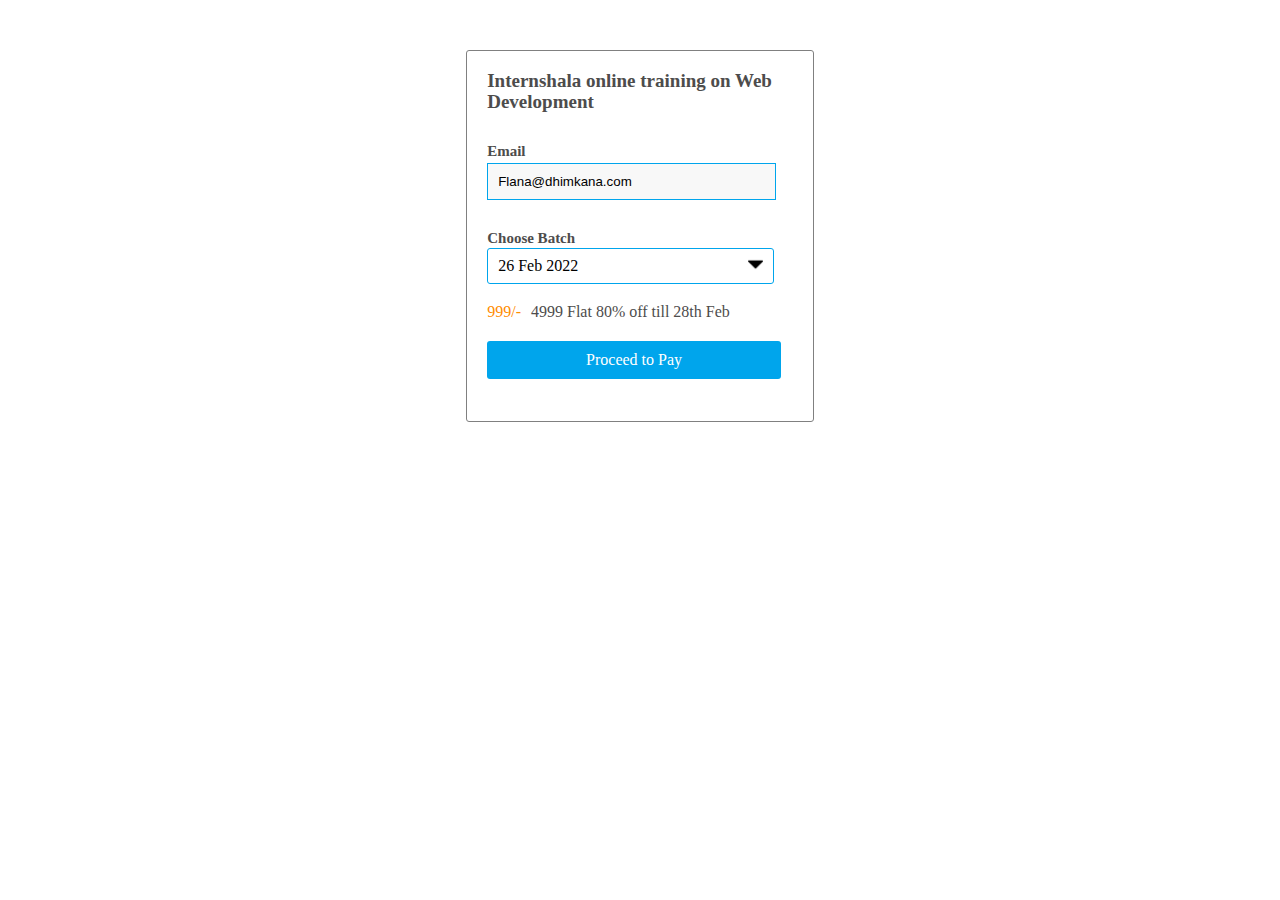
==== Confirmation_Page/confirm.html @ b3c49984 "added confirmation page" ====
<!DOCTYPE html>
<html lang="en">

<head>
    <meta charset="UTF-8">
    <meta http-equiv="X-UA-Compatible" content="IE=edge">
    <meta name="viewport" content="width=device-width, initial-scale=1.0">
    <title>Confirmation</title>
    <link rel="stylesheet" href="confirm.css">
</head>

<body>

    <nav>

    </nav>

    <div class="container">

        <p class="title">Internshala online training on Web</p>
        <p class="title1">Development</p>

        <p class="mail">Email</p>
        <div class="email-div">
            <input type="email" class="filled-mail" value="Flana@dhimkana.com">
        </div>

        <p class="batch">Choose Batch</p>
        <div class="email-div">
            <div class="wrap_select">

                <div class="select_box">

                    <div class="options_container">

                        <div class="option">
                            <input type="radio" class="radio" id="automobiles" name="category">
                            <label for="automobiles">1 March 2022</label>
                        </div>
                        <div class="option">
                            <input type="radio" class="radio" id="film" name="category">
                            <label for="film">15 March 2022</label>
                        </div>
                        <div class="option">
                            <input type="radio" class="radio" id="science" name="category">
                            <label for="science">1 Apr 2022</label>
                        </div>
                        <div class="option">
                            <input type="radio" class="radio" id="art" name="category">
                            <label for="art">15 Apr 2022</label>
                        </div>
                        <div class="option">
                            <input type="radio" class="radio" id="music" name="category">
                            <label for="music">1 may 2022</label>
                        </div>
                        <div class="option">
                            <input type="radio" class="radio" id="travel" name="category">
                            <label for="travel">15 May 2022</label>
                        </div>
                        <div class="option">
                            <input type="radio" class="radio" id="lang" name="category">
                            <label for="lang">1 June 2022</label>
                        </div>
                    </div>
                    <div class="selected">
                        26 Feb 2022
                    </div>
                </div>
            </div>
        </div>

        <div class="discount">
            <p class="actual-price">999/-</p>
            <p class="disc-price"> 4999 Flat 80% off till 28th Feb</p>
        </div>

        <div class="process">
            <p>Proceed to Pay</p>
        </div>
    </div>


</body>

</html>

<script src="confirm.js"></script>
---- Confirmation_Page/confirm.css ----
body {
    margin: 0;
    padding: 0;
}

.container{
    width: 27%;
    height: 370px;
    border: 1px solid gray;
    margin: auto;
    border-radius: 3px;
    margin-top: 50px;
    margin-bottom: 150px;
}

.title{
    font-size: 19px;
    font-weight: 700;
    margin-left: 20px;
    color: rgb(77, 76, 76);
}

.title1{
    font-size: 19px;
    font-weight: 700;
    margin-top: -20px;
    margin-left: 20px;
    color: rgb(77, 76, 76);
}

.mail{
    margin-left: 20px;
    margin-top: 30px;
    font-size: 15px;
    font-weight: 600;
    color: rgb(77, 76, 76);
}

.filled-mail{
    width: 100%;
    padding: 10px 0 10px 10px;
    background: #f8f8f8;
    border: 1px solid rgb(0, 165, 236);;
}

.email-div{
    margin-left: 20px;
    margin-top: -12px;
    width: 80%;
}

.batch{
    margin-left: 20px;
    margin-top: 30px;
    font-size: 15px;
    font-weight: 600;
    color: rgb(77, 76, 76);
    margin-bottom: 5px;
}

/* wrap selected-------------------------------------------------- */

.wrap_select{
    flex-direction: row;
    margin-left: -10px;
    margin-right: -20px;
}

.select_box {
    display: flex;
    /* width: 200px; */
    /* margin-top: 15px; */
    
    flex-direction: column;
  }
  
  .select_box .options_container {
    background-color: white;
    color: rgb(90, 86, 86);
    max-height: 0;
    width: 100%;
    opacity: 0;
    transition: all 0.5s;
    border-radius: 8px;
    overflow: hidden;
    order: 1;
  }
  
  .selected {
    /* background-color: rgb(0, 165, 236); */
    border-radius: 3px;
    margin-bottom: 5px;
    color: black;
    font-weight: 500;
    border: 1px solid rgb(0, 165, 236);
    position: relative;
    order: 0;
  }

  .selected::after {
    content: "";
    background: url("/Traning_Page/images/down-filled-triangular-arrow.png");
    background-size: contain;
    background-repeat: no-repeat;
    position: absolute;
    height: 100%;
    width: 15px;
    right: 10px;
    top: 8px;
    transition: all 0.4s;
  }
  
  .select_box .options_container.active {
    max-height: 240px;
    opacity: 1;
    overflow-x: hidden;
    overflow-y: scroll;
  }
  
  .select_box .options_container.active + .selected::after {
    transform: rotate(180deg);
    top: -6px;
  }
  
  .select_box .options_container::-webkit-scrollbar {
    width: 4px;
    background: white;
    border-radius: 0 8px 8px 0;
  }
  
  .select_box .options_container::-webkit-scrollbar-thumb {
    /* width: 8px; */
    background: rgb(187, 187, 187);
    border-radius: 0 8px 8px 0;
  }
  
  .select_box,
  .option,
  .selected {
    padding: 8px 10px;
    cursor: pointer;
  }
  
  .select_box .option:hover {
    background-color: rgb(230, 244, 252);
    color: rgb(0, 165, 236);
  }
  
  .select_box label {
    cursor: pointer;
  }
  
  .select_box .option .radio {
    display: none;
  }

  /* end select wrap-------------------------------- */

.discount{
    display: flex;
    margin-top: -10px;
}

.actual-price{
    margin-right: 10px;
    margin-left: 20px;
    color: #ff8c00;
    /* margin-top: 10px; */
}

.disc-price{
    color: rgb(77, 76, 76);
}

.process{
    background-color: rgb(0, 165, 236);
    width: 85%;
    margin-left: 20px;
    border-radius: 3px;
    margin-top: -12px;
    /* display: flex; */
}

.process p{
    padding: 10px;
    color: white;
    text-align:center;
}
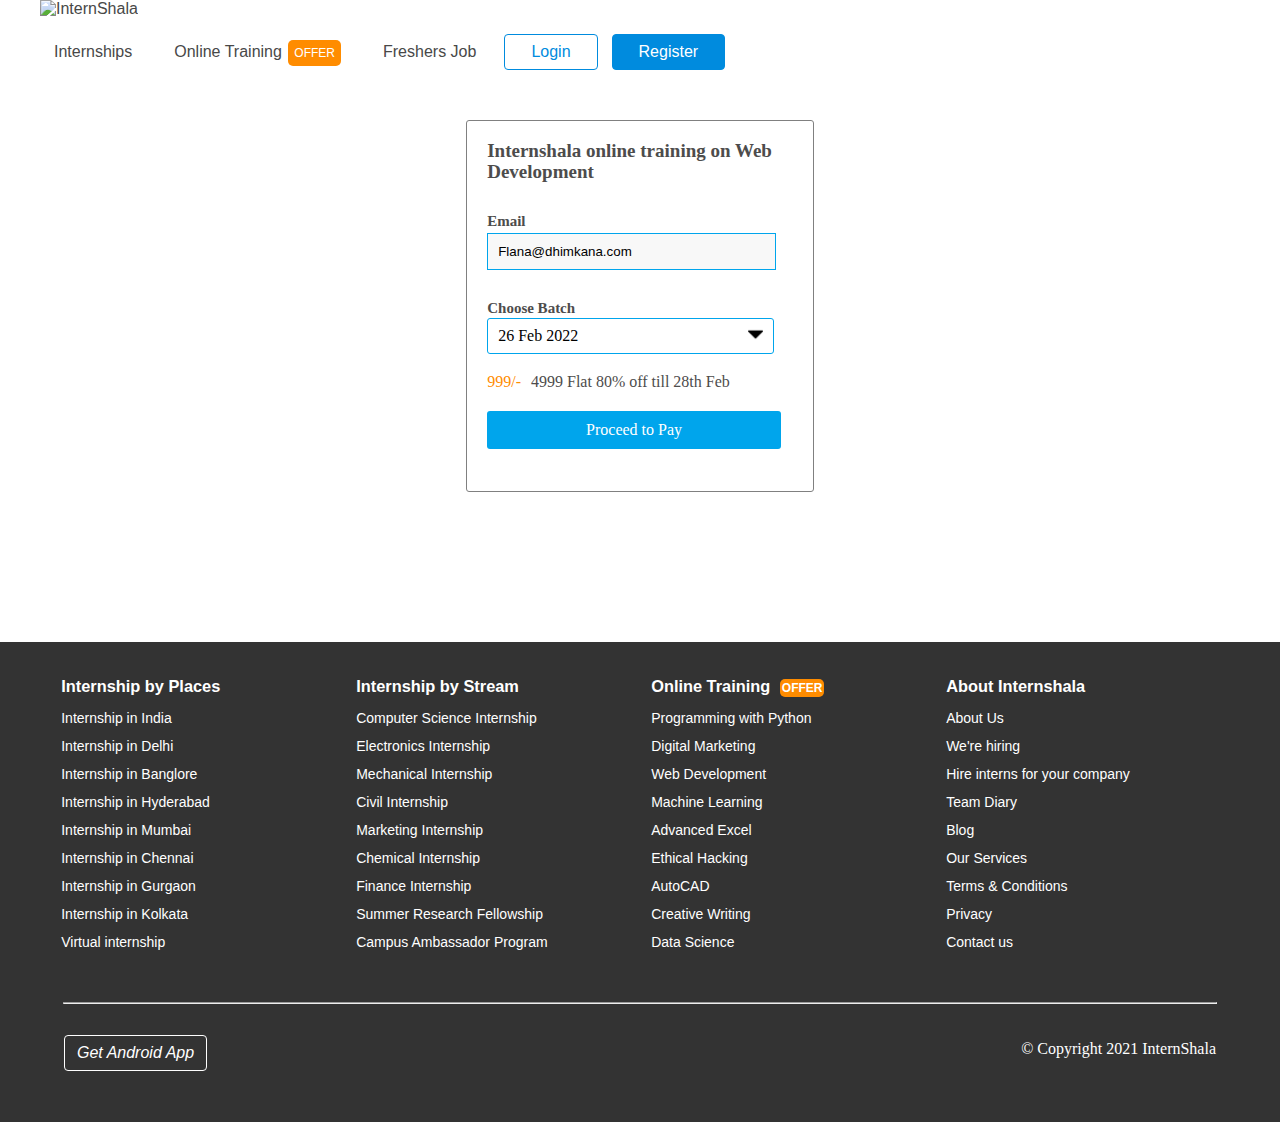
==== commit 6e7dfbfb: "added nav bar and footer in confirmation page" ====
--- a/Confirmation_Page/confirm.html
+++ b/Confirmation_Page/confirm.html
@@ -79,9 +79,9 @@
         </div>
     </div>
 
-
+    <footer></footer>
 </body>
 
 </html>
 
-<script src="confirm.js"></script>+<script type="module" src="confirm.js"></script>--- a/Confirmation_Page/confirm.css
+++ b/Confirmation_Page/confirm.css
@@ -1,6 +1,129 @@
 body {
     margin: 0;
     padding: 0;
+}
+
+header {
+  box-sizing: border-box;
+  margin-right: 0;
+  padding: 0;
+  display: flex;
+  justify-content: flex-end;
+  align-items: center;
+  padding: 5px;
+  font-weight: bolder;
+  box-shadow: 0 2px 3px -1px rgba(0, 0, 0, 0.2);
+  height: 70px;
+}
+.logo {
+  margin-right: auto;
+  margin-top: 0;
+  cursor: pointer;
+  padding-left: 20px;
+}
+
+#nav_link > li,
+a,
+button {
+  font-family: "Inter var", sans-serif;
+  font-weight: 500;
+  font-size: 16px;
+  color: #484848;
+  text-decoration: none;
+  margin-right: 5px;
+}
+#nav_link > li {
+  list-style: none;
+  display: inline-block;
+  padding: 0 14px;
+}
+#nav_link li a:hover {
+  color: #008bde;
+}
+#register {
+  background-color: #008bde;
+  color: white;
+  margin-right: 60px;
+}
+.button {
+  color: #008bde;
+  border: 1px solid #008bde;
+  background-color: white;
+  padding: 8px 26px;
+  border-radius: 4px;
+  cursor: pointer;
+}
+.button:hover {
+  color: #0082d4;
+  box-shadow: 0 2px 3px -1px rgba(0, 0, 0, 0.2);
+}
+#offer {
+  background-color: #ff8c00;
+  color: white;
+  font-size: 12px;
+  padding: 6px;
+  border-radius: 5px;
+  margin-left: 2px;
+}
+/*---------------------------------------------------------*/
+
+.hover {
+  border: 1px solid whitesmoke;
+  margin: 28px 2px;
+  padding: 15px 20px;
+  padding-right: 10px;
+  padding-bottom: 20px;
+  width: 26%;
+  height: 300px;
+  /* line-height: 10px; */
+  position: absolute;
+  left: 650px;
+  z-index: 1;
+  display: none;
+  background: #fff;
+}
+
+.hover h3 {
+  margin-bottom: 10px;
+}
+.hover--navbar {
+  display: flex;
+  gap: 10px;
+}
+.hover--navbar > div:nth-child(2) {
+  border-left: 1px solid dimgray;
+  padding: 10px 0;
+}
+.hover--navbar > div:nth-child(2) a {
+  line-height: 2.4;
+  font-size: 12px;
+  margin: 0;
+}
+.hover--navbar ul {
+  list-style: none;
+  font-family: Theory-web-ul;
+}
+
+.nav-hover:hover .hover {
+  display: block;
+}
+.hover--navbar div p {
+  font-size: 12px;
+}
+.hover--navbar div h5 {
+  line-height: 0.1;
+  font-size: 14px;
+  padding: 10px;
+}
+.hover--navbar div h5:hover {
+  cursor: pointer;
+  color: #0082d4;
+  border-radius: 0 5px 5px 0;
+  background-color: #edf7fe;
+}
+
+#last {
+  font-weight: bold;
 }
 
 .container{
@@ -185,4 +308,69 @@
     padding: 10px;
     color: white;
     text-align:center;
-}+}
+
+footer {
+  width: 100%;
+  background-color: #333;
+  height: 480px;
+}
+#titles {
+  width: 92%;
+  margin: auto;
+  display: flex;
+  justify-content: space-between;
+  color: white;
+  font-size: 14px;
+  font-family: "Open Sans", sans-serif;
+}
+#titles > div {
+  width: 24%;
+  padding-left: 10px;
+  height: 340px;
+  line-height: 1;
+  margin-top: 20px;
+}
+#tag {
+  background-color: #ff8c00;
+  color: white;
+  border-radius: 5px;
+  margin-left: 5px;
+  font-size: 12px;
+  padding: 2px;
+  font-family: "Open Sans", sans-serif;
+}
+hr {
+  width: 90%;
+  margin: auto;
+  color: dimgray;
+}
+#social_media {
+  width: 90%;
+  margin: 26px auto;
+}
+#play {
+  display: inline-block;
+  color: #fff;
+  margin-right: 32px;
+  border: 1px solid #fff;
+  padding: 8px 12px;
+  border-radius: 4px;
+}
+#icons {
+  display: inline-block;
+  font-size: 20px;
+  margin-top: 10px;
+}
+#icons a {
+  display: inline-block;
+  font-size: 20px;
+  color: #fff;
+  margin-left: 10px;
+  margin-right: 10px;
+}
+#copyright {
+  float: right;
+  margin-top: 10px;
+  color: white;
+}
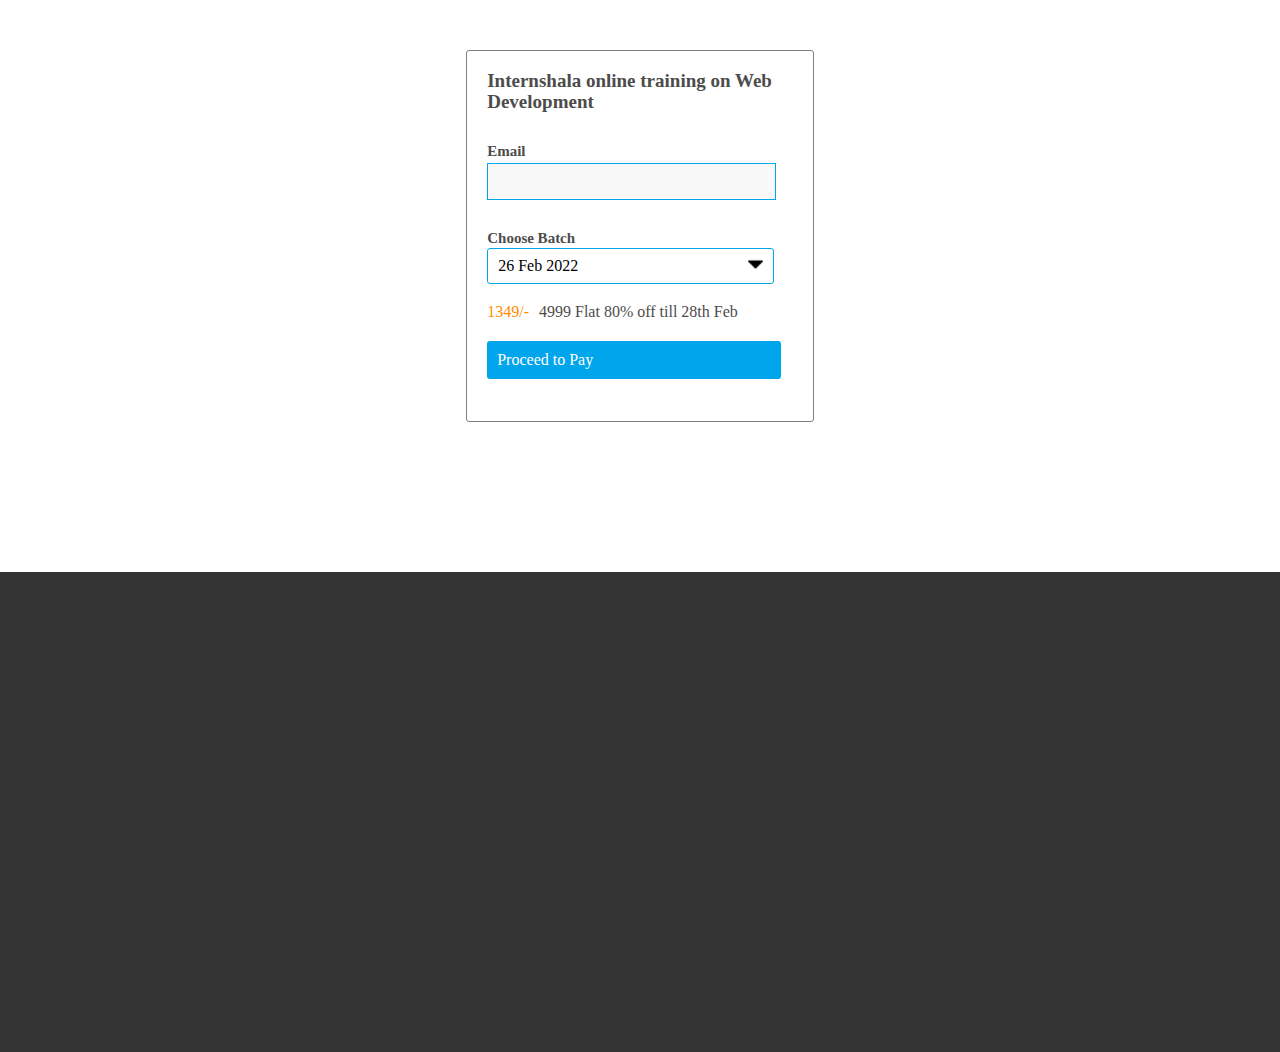
==== commit bf9a666f: "merge pages" ====
--- a/Confirmation_Page/confirm.html
+++ b/Confirmation_Page/confirm.html
@@ -22,7 +22,7 @@
 
         <p class="mail">Email</p>
         <div class="email-div">
-            <input type="email" class="filled-mail" value="Flana@dhimkana.com">
+            <input type="text" id="filled-mail" value="">
         </div>
 
         <p class="batch">Choose Batch</p>
@@ -70,12 +70,12 @@
         </div>
 
         <div class="discount">
-            <p class="actual-price">999/-</p>
+            <p class="actual-price">1349/-</p>
             <p class="disc-price"> 4999 Flat 80% off till 28th Feb</p>
         </div>
 
-        <div class="process">
-            <p>Proceed to Pay</p>
+        <div class="process" onclick="window.location.href='../code file/html/checkout.html' ">
+            <p >Proceed to Pay</p>
         </div>
     </div>
 
--- a/Confirmation_Page/confirm.css
+++ b/Confirmation_Page/confirm.css
@@ -1,3 +1,4 @@
+@import url("https://fonts.googleapis.com/css2?family=Open+Sans&display=swap");
 body {
     margin: 0;
     padding: 0;
@@ -159,7 +160,7 @@
     color: rgb(77, 76, 76);
 }
 
-.filled-mail{
+#filled-mail{
     width: 100%;
     padding: 10px 0 10px 10px;
     background: #f8f8f8;
@@ -307,7 +308,7 @@
 .process p{
     padding: 10px;
     color: white;
-    text-align:center;
+    /* text-align:center; */
 }
 
 footer {
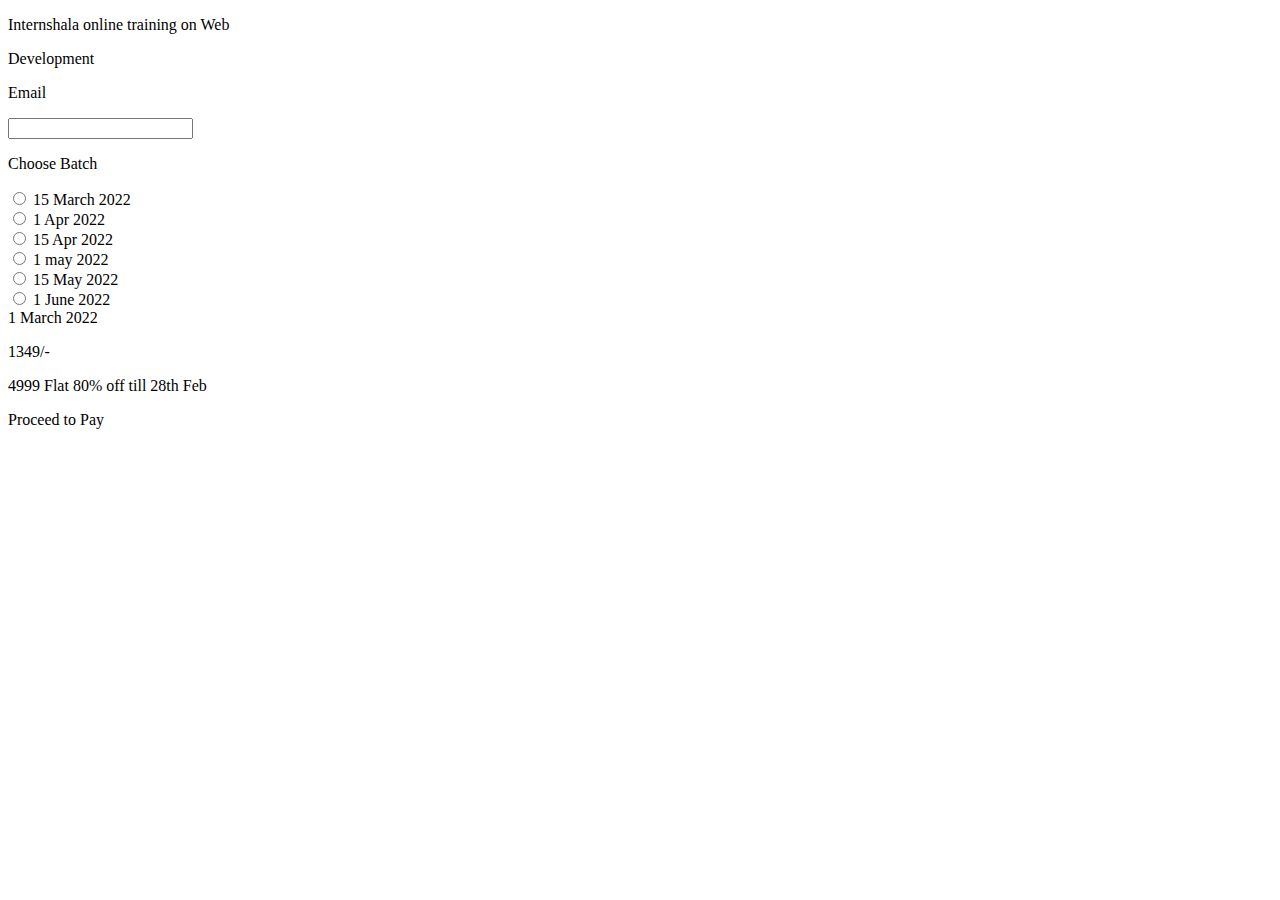
==== commit a9a509aa: "Date changes" ====
--- a/Confirmation_Page/confirm.html
+++ b/Confirmation_Page/confirm.html
@@ -33,10 +33,10 @@
 
                     <div class="options_container">
 
-                        <div class="option">
+                        <!-- <div class="option">
                             <input type="radio" class="radio" id="automobiles" name="category">
                             <label for="automobiles">1 March 2022</label>
-                        </div>
+                        </div> -->
                         <div class="option">
                             <input type="radio" class="radio" id="film" name="category">
                             <label for="film">15 March 2022</label>
@@ -63,7 +63,7 @@
                         </div>
                     </div>
                     <div class="selected">
-                        26 Feb 2022
+                        1 March 2022
                     </div>
                 </div>
             </div>
